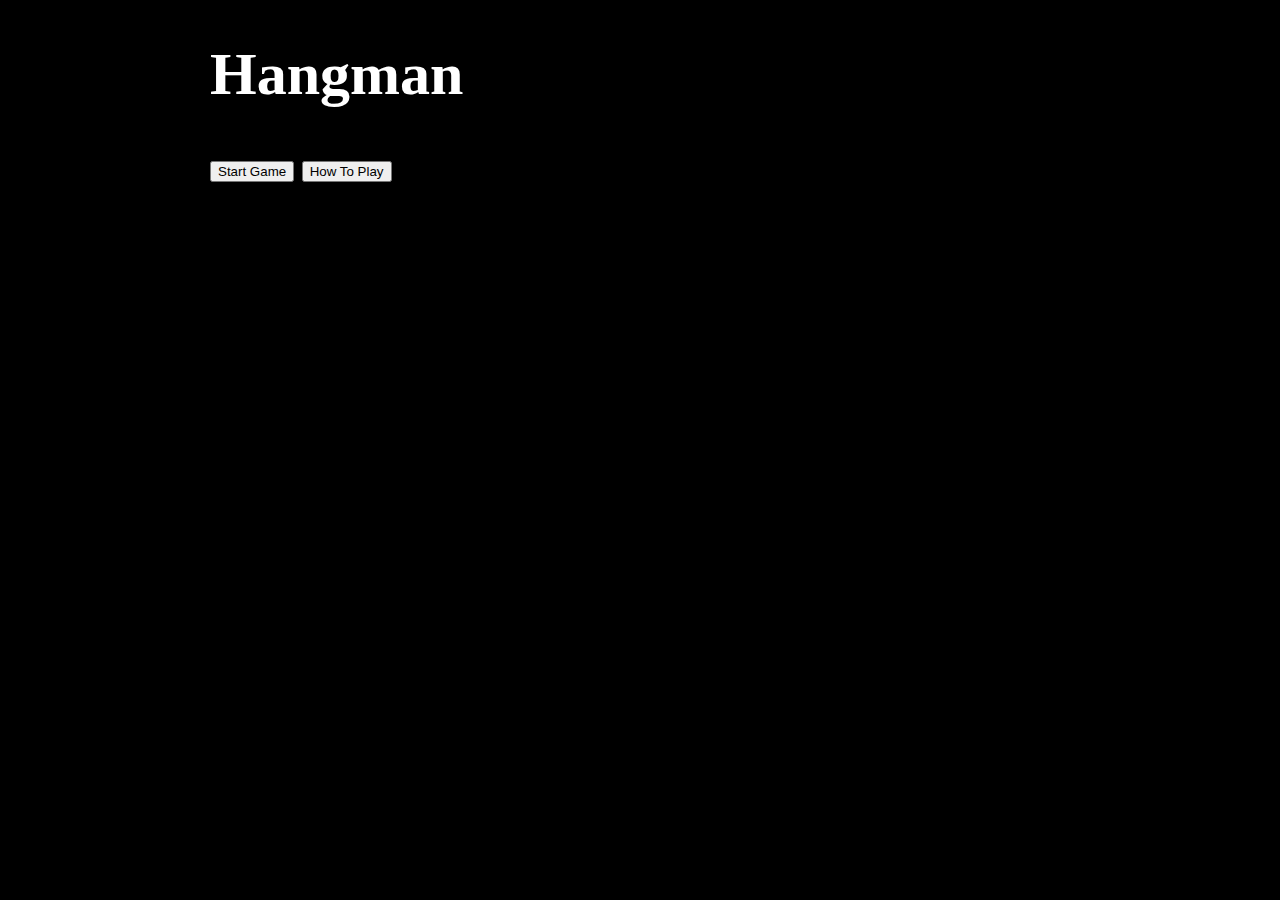
==== index.html @ e2e8db79 "index.html added" ====
<!DOCTYPE html>
<html lang="en">

<head>
    <meta charset="UTF-8">
    <meta name="viewport" content="width=device-width, initial-scale=1.0">
    <meta http-equiv="X-UA-Compatible" content="ie=edge">
    <title>Hangman Game</title>
    <link href="https://fonts.googleapis.com/css?family=IBM+Plex+Mono&display=swap" rel="stylesheet">
    <link rel="stylesheet" href="assets/css/style.css" />
    <script src="assets/js/scripts.js"></script>
</head>

<body>
    <div class="container ">
        <h1>Hangman</h1>
        <div id="start">
            <button id="play">Start Game</button>
            <button id="myBtn">How To Play</button>
        </div>
    </div>
</body>

</html>
---- assets/css/style.css ----
body {
    margin: 0;
    padding: 0;
    background-color: #000;
    color: white;
    font-size: 30px
}

figure {
    margin: 0;
    padding:0;
}

.container {
    width: 860px;
    margin: auto auto;
}

#sentence-board {
    max-width: 860px;
    min-height: 80px;
    border: 1px solid gray;
    text-align: center;
    margin: 50px 0;
    font-size:40px;   
}

img {
    max-width: 100%;
}

#hangman {
    min-height: 256px;
    border: 1px solid gray;
    text-align: center;
}

#alphabet {
    min-height: 260px;
    border: 1px solid gray;
}
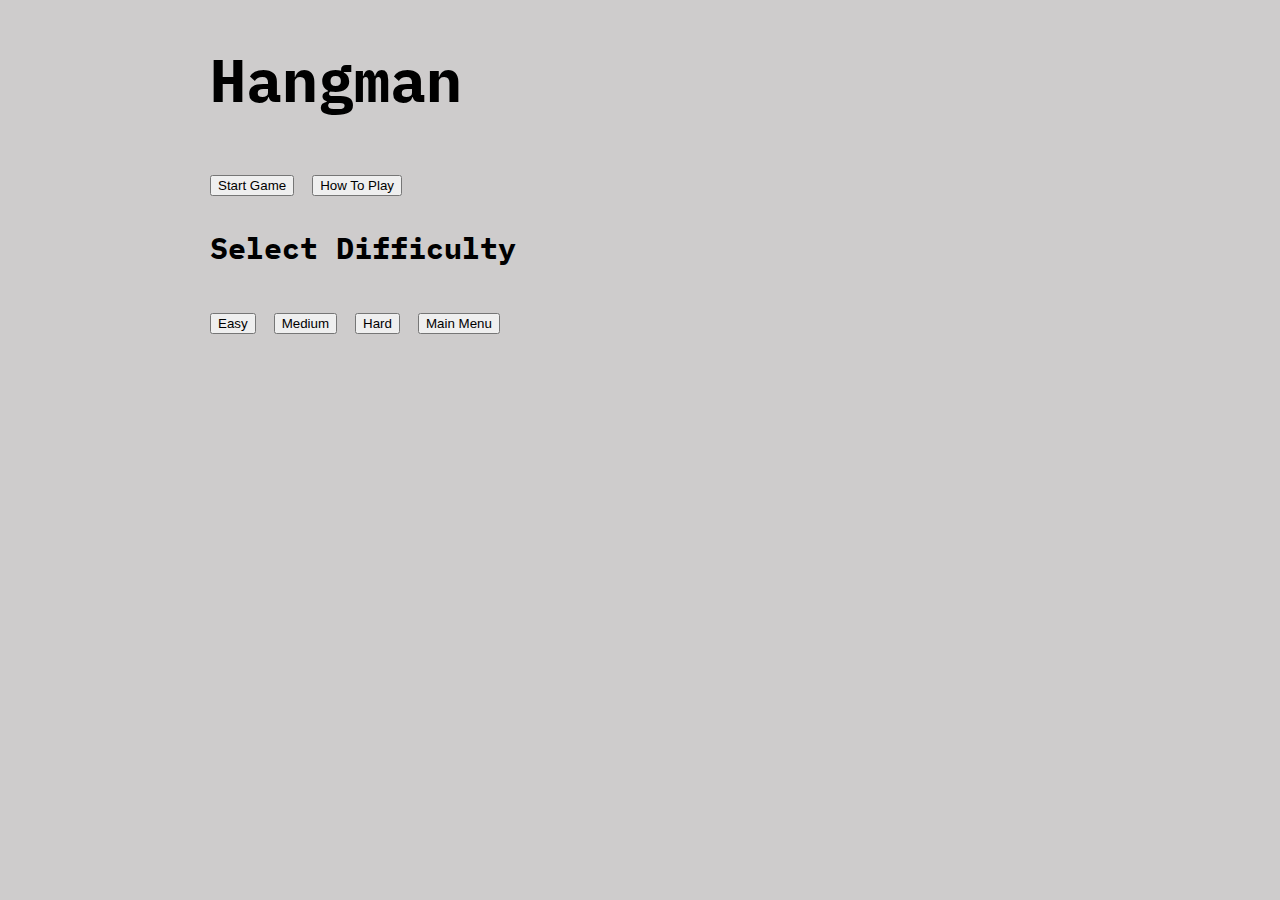
==== commit 1cf00077: "game difficulty option buttons added" ====
--- a/index.html
+++ b/index.html
@@ -12,12 +12,21 @@
 </head>
 
 <body>
-    <div class="container ">
-        <h1>Hangman</h1>
-        <div id="start">
-            <button id="play">Start Game</button>
-            <button id="myBtn">How To Play</button>
-        </div>
+    <div class="container">
+        <section class="menu-box">
+            <h1>Hangman</h1>
+            <div id="start">
+                <button class="menu-button" id="play">Start Game</button>
+                <button class="menu-button" id="howTo">How To Play</button>
+            </div>
+        </section>
+        <section id="category" class="menu-box">
+            <p>Select Difficulty</p>
+            <button class="menu-button" id="easy">Easy</button>
+            <button class="menu-button" id="medium">Medium</button>
+            <button class="menu-button" id="hard">Hard</button>
+            <button class="menu-button" id="menu">Main Menu</button>
+        </section>
     </div>
 </body>
 
--- a/assets/css/style.css
+++ b/assets/css/style.css
@@ -1,28 +1,59 @@
+/* general styling*/
 body {
     margin: 0;
     padding: 0;
-    background-color: #000;
-    color: white;
-    font-size: 30px
-}
-
-figure {
-    margin: 0;
-    padding:0;
+    background-color: rgb(206, 204, 204);
+    font-size: 30px;
+    user-select: none;
+    font-family: 'IBM Plex Mono', monospace;
+    font-weight: bold;
 }
 
 .container {
-    width: 860px;
+    max-width: 860px;
     margin: auto auto;
 }
 
+/* index page */
+.intro {
+    position: absolute;
+    top: 50%;
+    left: 50%;
+    transform: translate(-50%, -50%);
+    min-width: 300px;
+    min-height: 500px;
+    text-align: center;
+    background-color: #fff;
+    padding: 30px;
+}
+
+.intro-button {
+    background-color: #413d39;
+    border-radius: 5px;
+    border: none;
+    color: #fff;
+    padding: 14px 30px;
+    text-decoration: none;
+    font-weight: bold;
+    transition: .2s all linear;
+    letter-spacing: 1px;
+    outline: none;
+    display: block;
+    margin: 30px auto 30px auto;
+    width: 250px;
+    cursor: pointer;
+}
+
+/* gameboard page */
+
 #sentence-board {
     max-width: 860px;
-    min-height: 80px;
+    min-height: 50px;
+    padding: 20px 0;
     border: 1px solid gray;
     text-align: center;
     margin: 50px 0;
-    font-size:40px;   
+    font-size: 40px;
 }
 
 img {
@@ -38,4 +69,36 @@
 #alphabet {
     min-height: 260px;
     border: 1px solid gray;
+    text-align: center;
+}
+
+.letter {
+    width: 30px;
+    height: 30px;
+    line-height: 30px;
+    border-radius: 10px;
+    display: inline-block;
+    margin: 5px;
+    padding: 5px;
+    border: 2px solid black;
+    text-align: center;
+    cursor: pointer;
+}
+
+.letter:hover {
+
+    color: gray;
+    border: 2px solid gray;
+}
+
+.correct {
+    background-color: #067c06;
+    border: 2px solid #067c06;
+    color: #fff;
+}
+
+.incorrect {
+    background-color: #ff0000;
+    border: 2px solid #ff0000;
+    color: #fff;
 }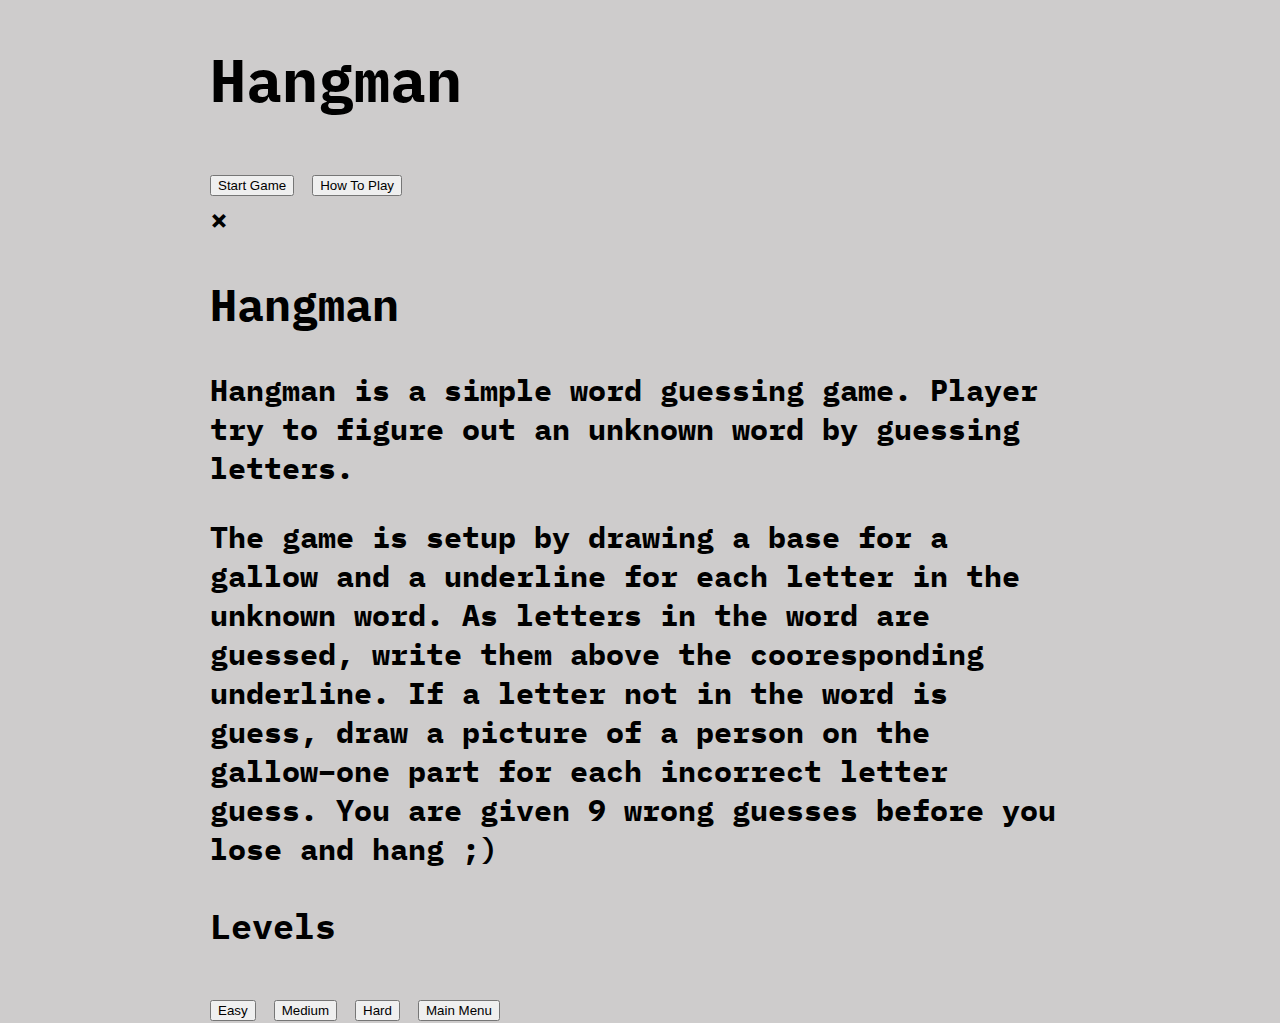
==== commit 263a3009: "modal box , links to gameboard.html added" ====
--- a/index.html
+++ b/index.html
@@ -8,7 +8,6 @@
     <title>Hangman Game</title>
     <link href="https://fonts.googleapis.com/css?family=IBM+Plex+Mono&display=swap" rel="stylesheet">
     <link rel="stylesheet" href="assets/css/style.css" />
-    <script src="assets/js/scripts.js"></script>
 </head>
 
 <body>
@@ -18,16 +17,34 @@
             <div id="start">
                 <button class="menu-button" id="play">Start Game</button>
                 <button class="menu-button" id="howTo">How To Play</button>
+                <div id="howToModal" class="modal-box">
+                    <div class="modal-content">
+                        <div class="modal-header">
+                            <span id="close">&times;</span>
+                            <h2>Hangman</h2>
+                        </div>
+                        <div class="modal-body">
+                            <p>Hangman is a simple word guessing game. Player try to figure out an unknown word by
+                                guessing letters.</p>
+                            <p>The game is setup by drawing a base for a gallow and a underline for each letter in the
+                                unknown word. As letters in the word are guessed, write them above the cooresponding
+                                underline. If a letter not in the word is guess, draw a picture of a person on the
+                                gallow–one part for each incorrect letter guess. You are given 9 wrong guesses before
+                                you lose and hang ;)</p>
+                        </div>
+                    </div>
+                </div>
             </div>
         </section>
-        <section id="category" class="menu-box">
-            <p>Select Difficulty</p>
-            <button class="menu-button" id="easy">Easy</button>
-            <button class="menu-button" id="medium">Medium</button>
-            <button class="menu-button" id="hard">Hard</button>
+        <section id="category" class="menu-box hide">
+            <h3>Levels</h3>
+            <a href="gameboard.html"><button class="menu-button" id="easy">Easy</button></a>
+            <a href="gameboard.html"><button class="menu-button" id="medium">Medium</button></a>
+            <a href="gameboard.html"><button class="menu-button" id="hard">Hard</button></a>
             <button class="menu-button" id="menu">Main Menu</button>
         </section>
     </div>
+    <script src="assets/js/events.js"></script>
 </body>
 
 </html>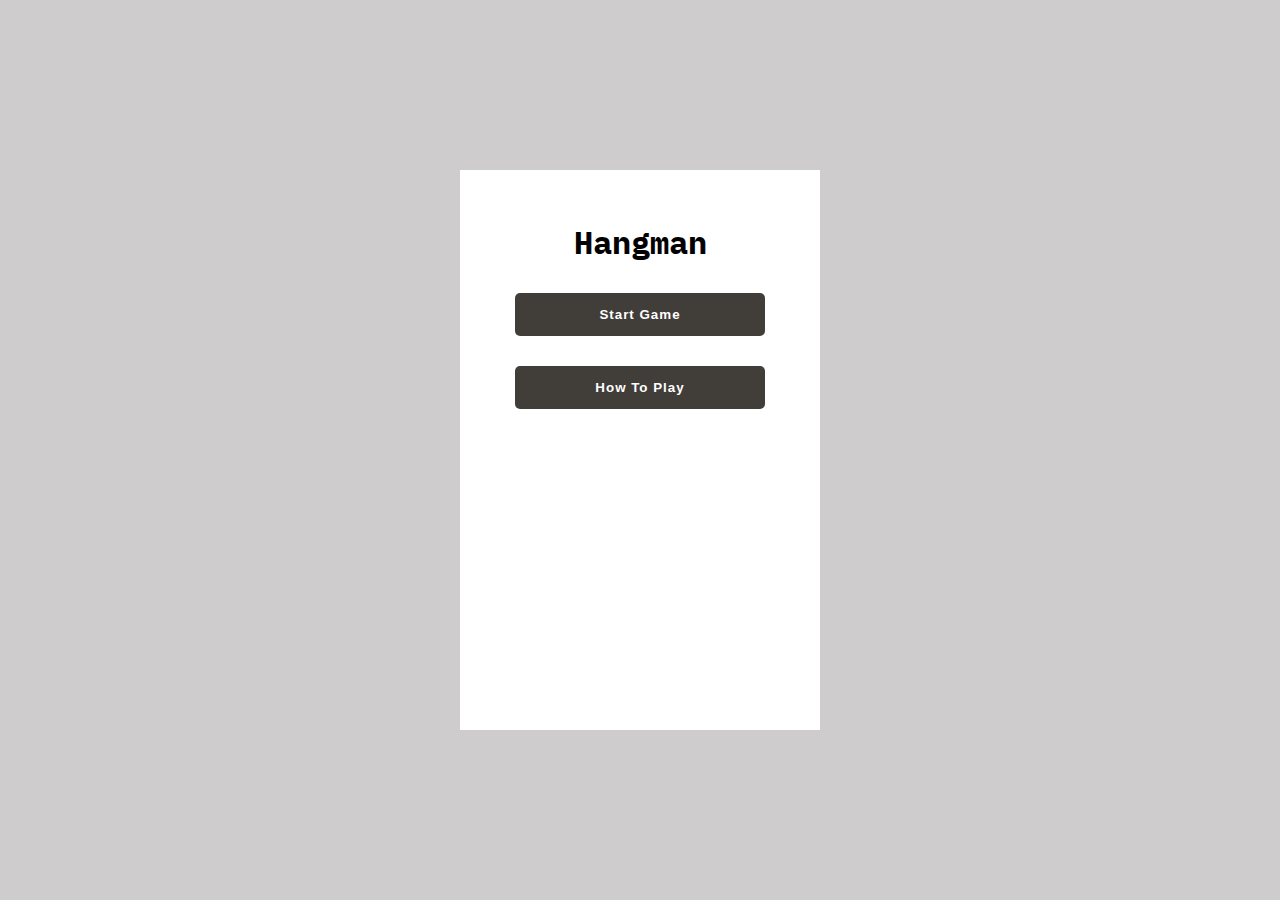
==== commit e314da13: "parms to url added" ====
--- a/index.html
+++ b/index.html
@@ -26,9 +26,9 @@
                         <div class="modal-body">
                             <p>Hangman is a simple word guessing game. Player try to figure out an unknown word by
                                 guessing letters.</p>
-                            <p>The game is setup by drawing a base for a gallow and a underline for each letter in the
-                                unknown word. As letters in the word are guessed, write them above the cooresponding
-                                underline. If a letter not in the word is guess, draw a picture of a person on the
+                            <p>The game is setup by drawing a base for a gibbet and a hyphen for each letter in the
+                                unknown word. As letters in the word are guessed, they are appeared  instead the coresponding
+                                hyphens. If a letter not in the word is guess, firstly a picture of a gibbet on the
                                 gallow–one part for each incorrect letter guess. You are given 9 wrong guesses before
                                 you lose and hang ;)</p>
                         </div>
@@ -38,9 +38,9 @@
         </section>
         <section id="category" class="menu-box hide">
             <h3>Levels</h3>
-            <a href="gameboard.html"><button class="menu-button" id="easy">Easy</button></a>
-            <a href="gameboard.html"><button class="menu-button" id="medium">Medium</button></a>
-            <a href="gameboard.html"><button class="menu-button" id="hard">Hard</button></a>
+            <a href="gameboard.html?id=easy"><button class="menu-button" id="easy">Easy</button></a>
+            <a href="gameboard.html?id=hard"><button class="menu-button" id="medium">Medium</button></a>
+            <a href="gameboard.html?id=proverbs"><button class="menu-button" id="hard">Hard</button></a>
             <button class="menu-button" id="menu">Main Menu</button>
         </section>
     </div>
--- a/assets/css/style.css
+++ b/assets/css/style.css
@@ -3,7 +3,6 @@
     margin: 0;
     padding: 0;
     background-color: rgb(206, 204, 204);
-    font-size: 30px;
     user-select: none;
     font-family: 'IBM Plex Mono', monospace;
     font-weight: bold;
@@ -15,7 +14,7 @@
 }
 
 /* index page */
-.intro {
+.menu-box {
     position: absolute;
     top: 50%;
     left: 50%;
@@ -27,7 +26,7 @@
     padding: 30px;
 }
 
-.intro-button {
+.menu-button {
     background-color: #413d39;
     border-radius: 5px;
     border: none;
@@ -42,6 +41,102 @@
     margin: 30px auto 30px auto;
     width: 250px;
     cursor: pointer;
+}
+
+.hide {
+    display: none;
+}
+
+.show {
+    display: block;
+}
+
+/* modal-box */
+/* some parts of styling taken from www.w3schools.com */
+.modal-box {
+    display: none;
+    position: fixed;
+    z-index: 1;
+    padding-top: 100px;
+    left: 0;
+    top: 0;
+    width: 100%;
+    height: 100%;
+    overflow: auto;
+    background-color: rgba(0, 0, 0, 0.4);
+}
+
+/* Modal Content */
+.modal-content {
+    position: relative;
+    background-color: #fefefe;
+    margin: auto;
+    padding: 0;
+    border: 1px solid #888;
+    width: 80%;
+    box-shadow: 0 4px 8px 0 rgba(0, 0, 0, 0.2), 0 6px 20px 0 rgba(0, 0, 0, 0.19);
+    -webkit-animation-name: animatetop;
+    -webkit-animation-duration: 0.4s;
+    animation-name: animatetop;
+    animation-duration: 0.4s
+}
+
+/* Add Animation - code taken from w3schools.com*/
+@-webkit-keyframes animatetop {
+    from {
+        top: -300px;
+        opacity: 0
+    }
+
+    to {
+        top: 0;
+        opacity: 1
+    }
+}
+
+@keyframes animatetop {
+    from {
+        top: -300px;
+        opacity: 0
+    }
+
+    to {
+        top: 0;
+        opacity: 1
+    }
+}
+
+#close {
+    color: white;
+    float: right;
+    font-size: 28px;
+    font-weight: bold;
+}
+
+#close:hover,
+#close:focus {
+    color: #000;
+    text-decoration: none;
+    cursor: pointer;
+}
+
+.modal-header {
+    padding: 2px 16px;
+    background-color: #5cb85c;
+    color: white;
+}
+
+.modal-body {
+    padding: 2px 16px;
+}
+
+
+
+
+.container {
+    width: 40%;
+    min-height: 500px;
+    margin-top: 200px;
 }
 
 /* gameboard page */
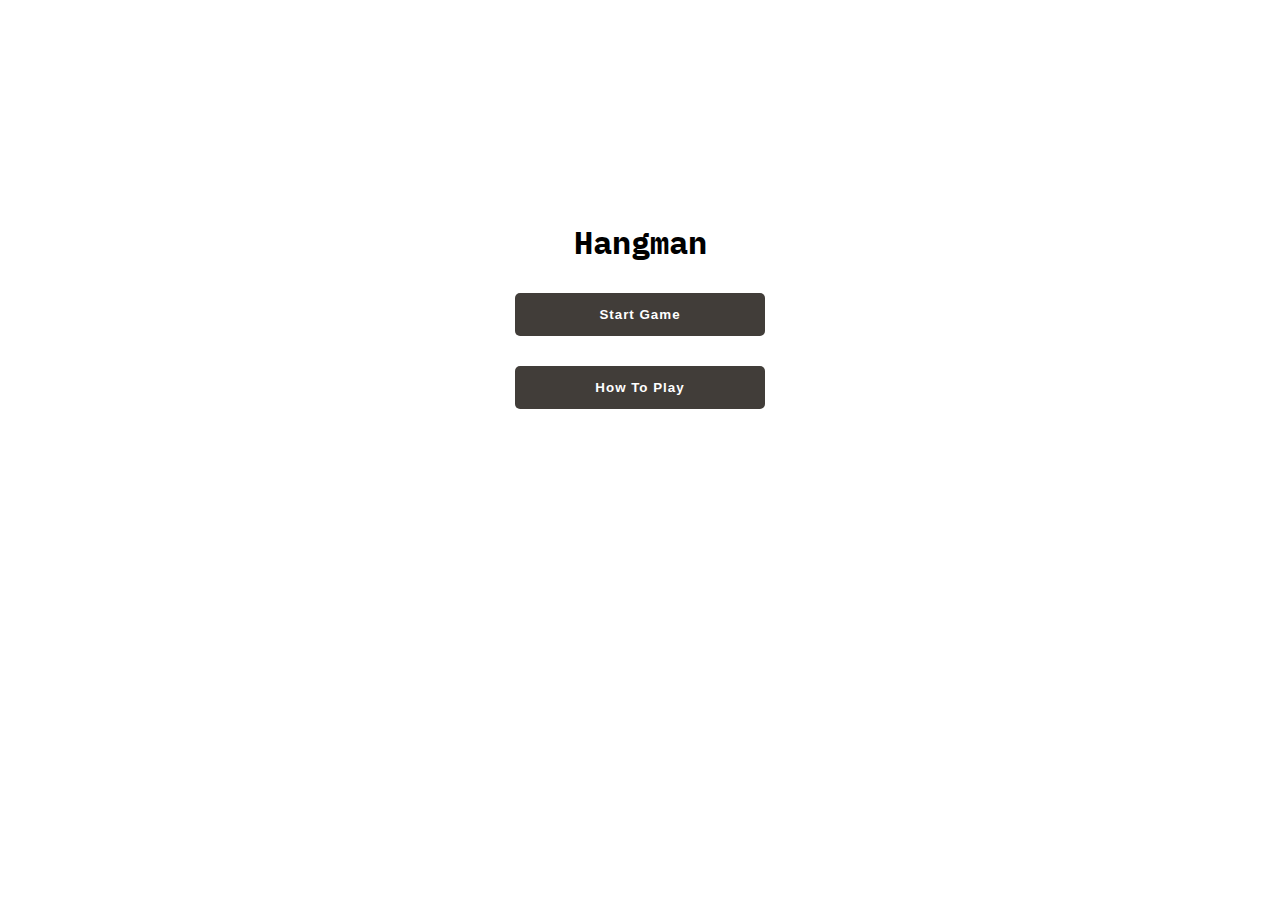
==== commit 3f1a4c62: "google font added" ====
--- a/index.html
+++ b/index.html
@@ -6,15 +6,15 @@
     <meta name="viewport" content="width=device-width, initial-scale=1.0">
     <meta http-equiv="X-UA-Compatible" content="ie=edge">
     <title>Hangman Game</title>
-    <link href="https://fonts.googleapis.com/css?family=IBM+Plex+Mono&display=swap" rel="stylesheet">
+    <link href="https://fonts.googleapis.com/css?family=IBM+Plex+Mono:400,700&display=swap" rel="stylesheet">
     <link rel="stylesheet" href="assets/css/style.css" />
 </head>
 
 <body>
     <div class="container">
         <section class="menu-box">
-            <h1>Hangman</h1>
             <div id="start">
+                <h1>Hangman</h1>
                 <button class="menu-button" id="play">Start Game</button>
                 <button class="menu-button" id="howTo">How To Play</button>
                 <div id="howToModal" class="modal-box">
@@ -27,7 +27,8 @@
                             <p>Hangman is a simple word guessing game. Player try to figure out an unknown word by
                                 guessing letters.</p>
                             <p>The game is setup by drawing a base for a gibbet and a hyphen for each letter in the
-                                unknown word. As letters in the word are guessed, they are appeared  instead the coresponding
+                                unknown word. As letters in the word are guessed, they are appeared instead the
+                                coresponding
                                 hyphens. If a letter not in the word is guess, firstly a picture of a gibbet on the
                                 gallow–one part for each incorrect letter guess. You are given 9 wrong guesses before
                                 you lose and hang ;)</p>
--- a/assets/css/style.css
+++ b/assets/css/style.css
@@ -2,16 +2,20 @@
 body {
     margin: 0;
     padding: 0;
-    background-color: rgb(206, 204, 204);
     user-select: none;
     font-family: 'IBM Plex Mono', monospace;
     font-weight: bold;
-}
-
-.container {
-    max-width: 860px;
-    margin: auto auto;
-}
+    box-sizing: border-box;
+}
+
+/* .container {
+    background-image: url("../images/paper1.png");
+    background-size: cover;
+    background-position: center;
+    height: 100vh; 
+} */
+
+
 
 /* index page */
 .menu-box {
@@ -24,6 +28,9 @@
     text-align: center;
     background-color: #fff;
     padding: 30px;
+    background-image: url("../images/paper1.png");
+    background-size: cover;
+    background-position: center;
 }
 
 .menu-button {
@@ -130,47 +137,36 @@
     padding: 2px 16px;
 }
 
-
-
-
-.container {
-    width: 40%;
-    min-height: 500px;
-    margin-top: 200px;
-}
-
 /* gameboard page */
-
 #sentence-board {
-    max-width: 860px;
-    min-height: 50px;
-    padding: 20px 0;
-    border: 1px solid gray;
-    text-align: center;
-    margin: 50px 0;
+    padding: 26px 0;
+    text-align: center;
     font-size: 40px;
 }
 
-img {
-    max-width: 100%;
-}
-
 #hangman {
-    min-height: 256px;
-    border: 1px solid gray;
-    text-align: center;
+    text-align: center;
+}
+
+#message {
+    height: 50px;
+    color: #f0ad4e;
+    text-align: center;
+    font-size: 25px;
+    line-height: 25px;
 }
 
 #alphabet {
     min-height: 260px;
-    border: 1px solid gray;
-    text-align: center;
+    text-align: center;
+    font-size: 30px;
 }
 
 .letter {
     width: 30px;
     height: 30px;
     line-height: 30px;
+    font-size: 30px;
     border-radius: 10px;
     display: inline-block;
     margin: 5px;
@@ -196,4 +192,33 @@
     background-color: #ff0000;
     border: 2px solid #ff0000;
     color: #fff;
+}
+
+/* Large devices (laptops/desktops, 992px and up) */
+@media only screen and (min-width: 992px) {
+
+    .container {
+        max-width: 960px;
+        margin: auto auto;
+
+    }
+
+    .paper-card {
+        box-shadow: 1px 4px 10px gray;
+        background-image: url("../images/paper1.png");
+        background-size: cover;
+        min-height: 549px;
+    }
+
+    #sentence-board {
+        margin-top: 2em;
+        padding: 55px 0 65px 0;
+        text-align: center;
+        font-size: 50px;
+    }
+
+    .box {
+        float: left;
+        width: 50%;
+    }
 }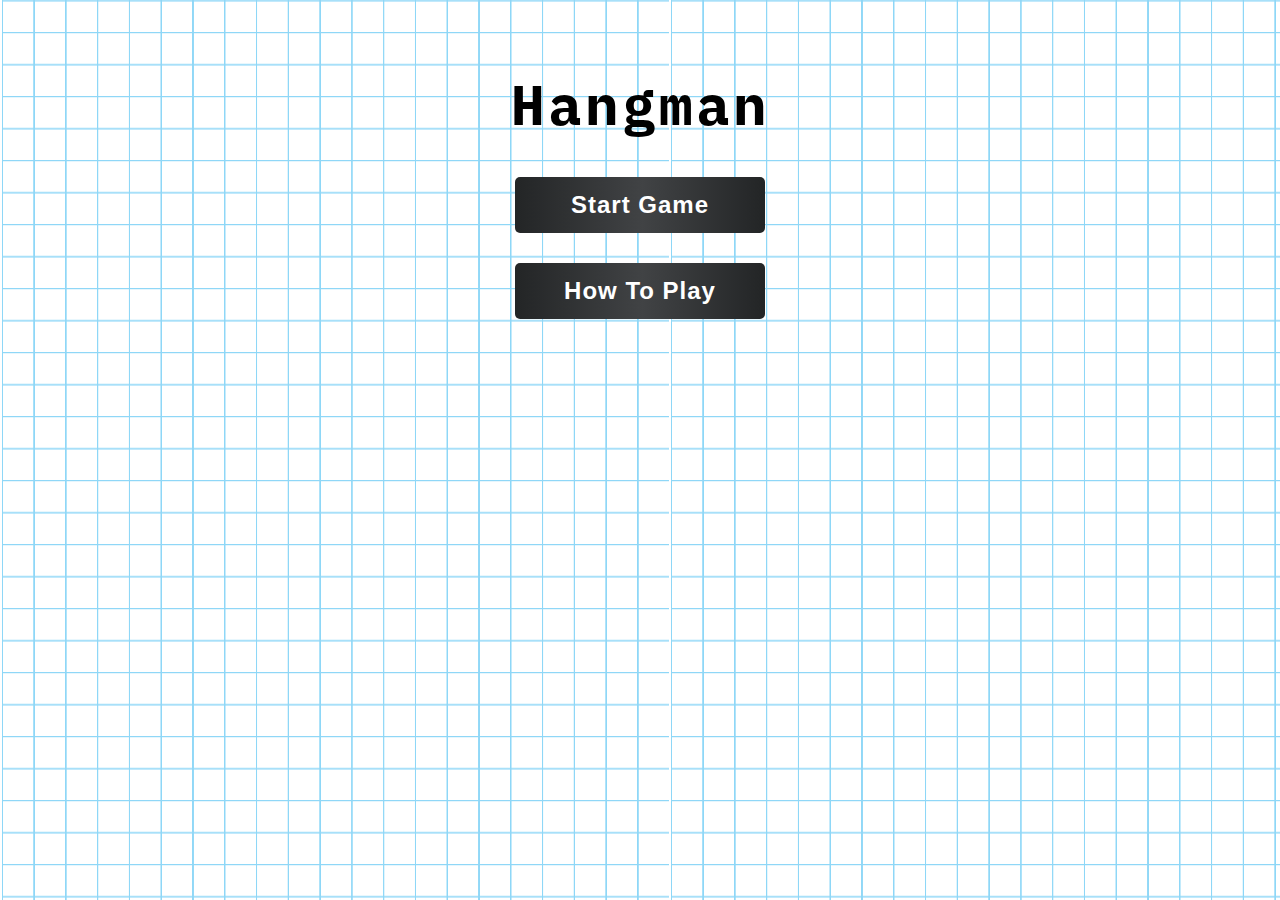
==== commit 8e64dc18: "comments added" ====
--- a/index.html
+++ b/index.html
@@ -22,29 +22,28 @@
                         <div class="modal-header">
                             <span id="close">&times;</span>
                             <h2>Hangman</h2>
-                        </div>
+                        </div><!--./modal-header-->
                         <div class="modal-body">
                             <p>Hangman is a simple word guessing game. Player try to figure out an unknown word by
                                 guessing letters.</p>
                             <p>The game is setup by drawing a base for a gibbet and a hyphen for each letter in the
                                 unknown word. As letters in the word are guessed, they are appeared instead the
-                                coresponding
-                                hyphens. If a letter not in the word is guess, firstly a picture of a gibbet on the
-                                gallow–one part for each incorrect letter guess. You are given 9 wrong guesses before
-                                you lose and hang ;)</p>
-                        </div>
-                    </div>
-                </div>
-            </div>
-        </section>
+                                coresponding hyphens. If a letter not in the word is guess, firstly a picture of a
+                                gibbet on the gallow–one part for each incorrect letter guess. You are given 9 wrong
+                                guesses before you lose and hang ;) Enjoy!</p>
+                        </div><!--./modal-body-->
+                    </div><!--./modal-content-->
+                </div><!--./modal-box-->
+            </div><!--./start-->
+        </section><!--./menu-box-->
         <section id="category" class="menu-box hide">
-            <h3>Levels</h3>
+            <h1>Levels</h1>
             <a href="gameboard.html?id=easy"><button class="menu-button" id="easy">Easy</button></a>
             <a href="gameboard.html?id=hard"><button class="menu-button" id="medium">Medium</button></a>
             <a href="gameboard.html?id=proverbs"><button class="menu-button" id="hard">Hard</button></a>
             <button class="menu-button" id="menu">Main Menu</button>
-        </section>
-    </div>
+        </section><!--./menu-box hide-->
+    </div><!--./container-->
     <script src="assets/js/events.js"></script>
 </body>
 
--- a/assets/css/style.css
+++ b/assets/css/style.css
@@ -4,37 +4,37 @@
     padding: 0;
     user-select: none;
     font-family: 'IBM Plex Mono', monospace;
-    font-weight: bold;
     box-sizing: border-box;
 }
 
-/* .container {
-    background-image: url("../images/paper1.png");
-    background-size: cover;
-    background-position: center;
-    height: 100vh; 
-} */
+.container {
+    background-image: url("../images/paper.png");
+    background-position: top left;
+    position: relative;
+    height: 100vh;
+}
 
 
 
 /* index page */
+#start h1 {
+    font-size: 3.5em;
+    letter-spacing: 3px;
+}
+
 .menu-box {
-    position: absolute;
+    /* position: fixed;
     top: 50%;
     left: 50%;
-    transform: translate(-50%, -50%);
-    min-width: 300px;
-    min-height: 500px;
-    text-align: center;
-    background-color: #fff;
+    transform: translate(-50%, -50%); */
+    /* min-width: 300px;
+    min-height: 500px; */
+    text-align: center;
     padding: 30px;
-    background-image: url("../images/paper1.png");
-    background-size: cover;
-    background-position: center;
 }
 
 .menu-button {
-    background-color: #413d39;
+    background-image: linear-gradient(to right, #232526 0%, #414345 51%, #232526 100%);
     border-radius: 5px;
     border: none;
     color: #fff;
@@ -43,12 +43,14 @@
     font-weight: bold;
     transition: .2s all linear;
     letter-spacing: 1px;
+    font-size: 1.5em;
     outline: none;
     display: block;
     margin: 30px auto 30px auto;
     width: 250px;
     cursor: pointer;
 }
+
 
 .hide {
     display: none;
@@ -142,6 +144,13 @@
     padding: 26px 0;
     text-align: center;
     font-size: 40px;
+    font-weight: bold;
+}
+
+#lives {
+    font-size: 29px;
+    font-weight: bold;
+    padding: 0 0 0 77px;
 }
 
 #hangman {
@@ -149,17 +158,22 @@
 }
 
 #message {
-    height: 50px;
-    color: #f0ad4e;
+    height: 60px;
+    color: #ff0000;
     text-align: center;
     font-size: 25px;
     line-height: 25px;
+    font-weight: bold;
 }
 
 #alphabet {
     min-height: 260px;
     text-align: center;
     font-size: 30px;
+}
+
+.word {
+    font-size: 20px;
 }
 
 .letter {
@@ -186,39 +200,117 @@
     background-color: #067c06;
     border: 2px solid #067c06;
     color: #fff;
+    cursor: default;
 }
 
 .incorrect {
     background-color: #ff0000;
     border: 2px solid #ff0000;
     color: #fff;
+    cursor: default;
+}
+
+.inner {
+    background-color: green;
+    margin: 0 auto -15px auto;
+    font-size: 15px;
+    width: 200px;
+}
+
+.win,
+.fail {
+    font-size: 38px;
+    display: inline-block;
+    margin-bottom: 5px;
+    font-weight: bold;
+}
+
+.win {
+    color: green;
+}
+
+.fail {
+    color: red;
+}
+
+.back-menu {
+    background-color: gray;
+    margin: 0 auto;
+    font-size: 15px;
+    width: 200px;
+}
+
+.back-menu a {
+    text-decoration: none;
+    color: white;
+}
+
+@media only screen and (max-width: 420px){
+    #hangman {
+        
+    }
+
+    .letter {
+        width: 25px;
+    }
+
+    .paper-card > #lives {
+        padding: 0;
+        text-align: center;   
+    }
+
+    .win, .fail {
+        font-size: 33px;
+    }
 }
 
 /* Large devices (laptops/desktops, 992px and up) */
 @media only screen and (min-width: 992px) {
-
-    .container {
+    .paper-card {
+        width: 100%;
         max-width: 960px;
-        margin: auto auto;
-
-    }
-
-    .paper-card {
-        box-shadow: 1px 4px 10px gray;
-        background-image: url("../images/paper1.png");
-        background-size: cover;
-        min-height: 549px;
+        /* margin: auto auto; */
+        position: absolute;
+        top: 50%;
+        left: 50%;
+        transform: translate(-50%, -50%);
     }
 
     #sentence-board {
-        margin-top: 2em;
-        padding: 55px 0 65px 0;
+        padding: 0 0 65px 0;
         text-align: center;
         font-size: 50px;
+        letter-spacing: 5px;
     }
 
     .box {
         float: left;
-        width: 50%;
+        width: 48%;
+        min-height: 310px;
+    }
+
+    #hangman {
+        text-align: left;
+        padding-left: 52px;
+    }
+
+    .win,
+    .fail {
+        font-size: 38px;
+        display: inline-block;
+        margin-bottom: 5px;
+        font-weight: bold;
+    }
+
+    .win {
+        color: green;
+    }
+
+    .fail {
+        color: red;
+    }
+
+    #alphabet {
+        margin-top: -12px;
     }
 }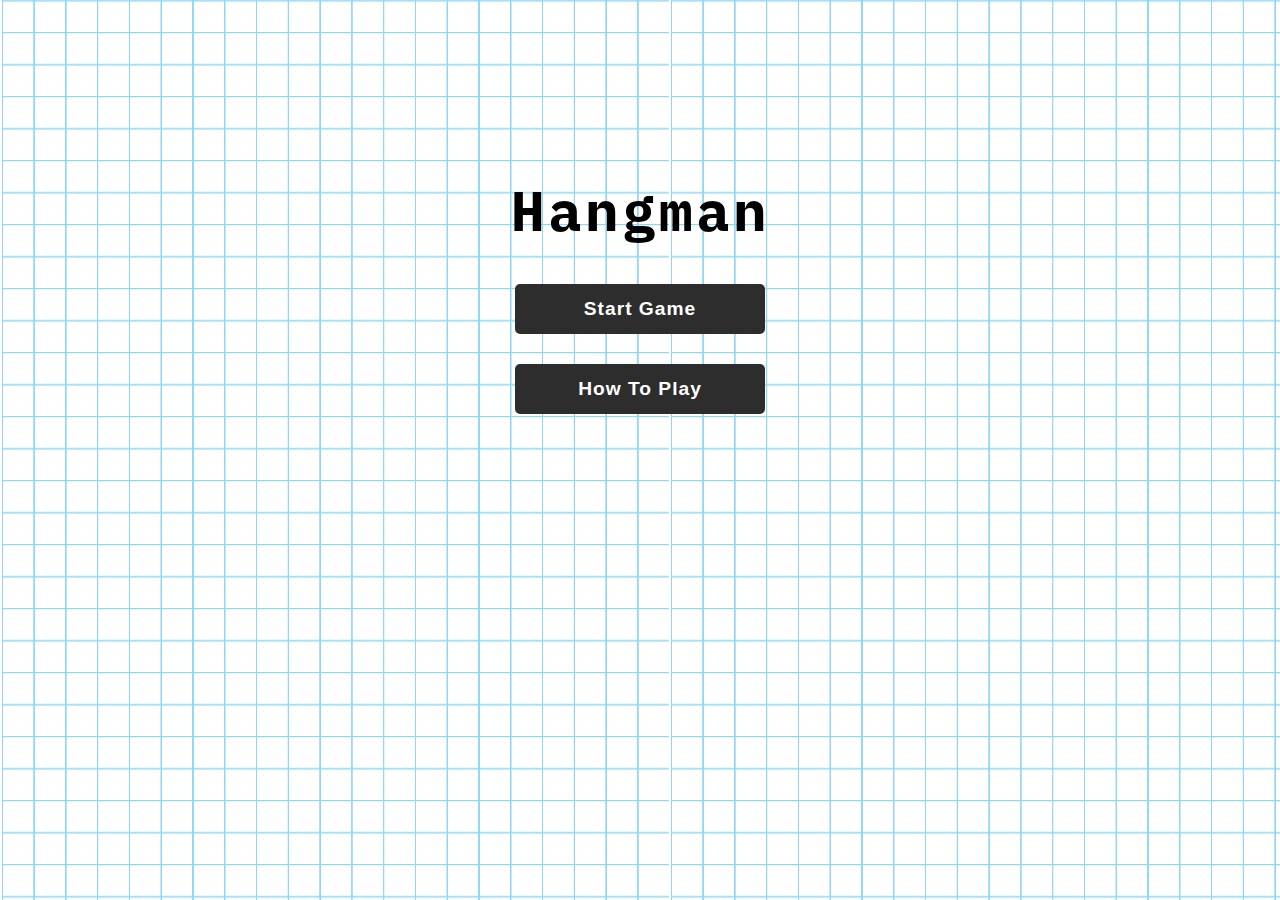
==== commit 549370bb: "button replaced by links" ====
--- a/index.html
+++ b/index.html
@@ -22,28 +22,36 @@
                         <div class="modal-header">
                             <span id="close">&times;</span>
                             <h2>Hangman</h2>
-                        </div><!--./modal-header-->
+                        </div>
+                        <!--./modal-header-->
                         <div class="modal-body">
                             <p>Hangman is a simple word guessing game. Player try to figure out an unknown word by
                                 guessing letters.</p>
-                            <p>The game is setup by drawing a base for a gibbet and a hyphen for each letter in the
-                                unknown word. As letters in the word are guessed, they are appeared instead the
+                            <p>The game is setup by drawing a base for a gibbet and a hyphens for each letter in the
+                                unknown word. As letters in the word are guessed, they are appeared on place of the
                                 coresponding hyphens. If a letter not in the word is guess, firstly a picture of a
-                                gibbet on the gallow–one part for each incorrect letter guess. You are given 9 wrong
-                                guesses before you lose and hang ;) Enjoy!</p>
-                        </div><!--./modal-body-->
-                    </div><!--./modal-content-->
-                </div><!--./modal-box-->
-            </div><!--./start-->
-        </section><!--./menu-box-->
+                                gibbet – one part for each incorrect letter guess is drew. Player is given 9 wrong
+                                guesses before lose and hang ;)</p>
+                        </div>
+                        <!--./modal-body-->
+                    </div>
+                    <!--./modal-content-->
+                </div>
+                <!--./modal-box-->
+            </div>
+            <!--./start-->
+        </section>
+        <!--./menu-box-->
         <section id="category" class="menu-box hide">
             <h1>Levels</h1>
-            <a href="gameboard.html?id=easy"><button class="menu-button" id="easy">Easy</button></a>
-            <a href="gameboard.html?id=hard"><button class="menu-button" id="medium">Medium</button></a>
-            <a href="gameboard.html?id=proverbs"><button class="menu-button" id="hard">Hard</button></a>
+            <a href="gameboard.html?id=easy" class="menu-button" id="easy">Easy</a>
+            <a href="gameboard.html?id=medium" class="menu-button" id="medium">Medium</a>
+            <a href="gameboard.html?id=hard" class="menu-button" id="hard">Hard</a>
             <button class="menu-button" id="menu">Main Menu</button>
-        </section><!--./menu-box hide-->
-    </div><!--./container-->
+        </section>
+        <!--./menu-box hide-->
+    </div>
+    <!--./container-->
     <script src="assets/js/events.js"></script>
 </body>
 
--- a/assets/css/style.css
+++ b/assets/css/style.css
@@ -14,27 +14,28 @@
     height: 100vh;
 }
 
-
-
 /* index page */
-#start h1 {
+#start {
+    margin-top: 16vh;
+}
+
+#start h1,
+#category h1 {
     font-size: 3.5em;
     letter-spacing: 3px;
 }
 
+#category a {
+    text-decoration: none;
+}
+
 .menu-box {
-    /* position: fixed;
-    top: 50%;
-    left: 50%;
-    transform: translate(-50%, -50%); */
-    /* min-width: 300px;
-    min-height: 500px; */
     text-align: center;
     padding: 30px;
 }
 
 .menu-button {
-    background-image: linear-gradient(to right, #232526 0%, #414345 51%, #232526 100%);
+    background-color: #2d2d2d;
     border-radius: 5px;
     border: none;
     color: #fff;
@@ -43,7 +44,7 @@
     font-weight: bold;
     transition: .2s all linear;
     letter-spacing: 1px;
-    font-size: 1.5em;
+    font-size: 1.2em;
     outline: none;
     display: block;
     margin: 30px auto 30px auto;
@@ -51,6 +52,15 @@
     cursor: pointer;
 }
 
+#easy,
+#medium,
+#hard {
+    width: 190px;
+}
+
+.menu-button:hover {
+    background-color: #565656
+}
 
 .hide {
     display: none;
@@ -66,7 +76,7 @@
     display: none;
     position: fixed;
     z-index: 1;
-    padding-top: 100px;
+    padding-top: 150px;
     left: 0;
     top: 0;
     width: 100%;
@@ -84,25 +94,11 @@
     border: 1px solid #888;
     width: 80%;
     box-shadow: 0 4px 8px 0 rgba(0, 0, 0, 0.2), 0 6px 20px 0 rgba(0, 0, 0, 0.19);
-    -webkit-animation-name: animatetop;
-    -webkit-animation-duration: 0.4s;
     animation-name: animatetop;
     animation-duration: 0.4s
 }
 
 /* Add Animation - code taken from w3schools.com*/
-@-webkit-keyframes animatetop {
-    from {
-        top: -300px;
-        opacity: 0
-    }
-
-    to {
-        top: 0;
-        opacity: 1
-    }
-}
-
 @keyframes animatetop {
     from {
         top: -300px;
@@ -133,10 +129,14 @@
     padding: 2px 16px;
     background-color: #5cb85c;
     color: white;
+    font-size: 2em;
 }
 
 .modal-body {
     padding: 2px 16px;
+    font-family: arial;
+    text-align: left;
+    font-size: 1.3em;
 }
 
 /* gameboard page */
@@ -151,6 +151,29 @@
     font-size: 29px;
     font-weight: bold;
     padding: 0 0 0 77px;
+}
+
+#refresh {
+    position: absolute;
+    top: 6px;
+    right: 135px;
+    cursor: pointer;
+    opacity: .7;
+    transition: .2s all linear;
+}
+
+#refresh:hover,
+#home:hover {
+    opacity: 1;
+}
+
+#home {
+    position: absolute;
+    top: 6px;
+    right: 84px;
+    cursor: pointer;
+    opacity: .7;
+    transition: .2s all linear;
 }
 
 #hangman {
@@ -198,23 +221,27 @@
 
 .correct {
     background-color: #067c06;
-    border: 2px solid #067c06;
     color: #fff;
     cursor: default;
 }
 
 .incorrect {
     background-color: #ff0000;
-    border: 2px solid #ff0000;
     color: #fff;
     cursor: default;
 }
 
 .inner {
-    background-color: green;
+    background-image: none;
+    background-color:#376f32;
     margin: 0 auto -15px auto;
+    transition: .2s all linear;
     font-size: 15px;
     width: 200px;
+}
+
+.inner:hover {
+    background-color: #5b9452;
 }
 
 .win,
@@ -234,7 +261,6 @@
 }
 
 .back-menu {
-    background-color: gray;
     margin: 0 auto;
     font-size: 15px;
     width: 200px;
@@ -245,27 +271,137 @@
     color: white;
 }
 
-@media only screen and (max-width: 420px){
+/* media queries */
+@media only screen and (max-width: 375px) {
+    #lives {
+        padding: 20px 0 0 25px;
+        font-size: 20px;
+    }
+
+    #refresh {
+        position: absolute;
+        top: 15px;
+        right: 80px;
+    }
+
+    #home {
+        position: absolute;
+        top: 15px;
+        right: 25px;
+    }
+
+    #sentence-board {
+        padding-top: 15px;
+    }
+
     #hangman {
-        
+        transform: scale(.6);
+        margin-top: -50px;
+    }
+
+    #message {
+        margin-top: -55px;
+    }
+
+    #alphabet {
+        padding-top: 0;
+        margin-top: -20px;
+        font-size: 25px;
+    }
+
+    .win,
+    .fail {
+        font-size: 28px;
+    }
+
+    .letter {
+        width: 20px;
+    }
+
+    .modal-box {
+        padding-top: 60px;
+    }
+
+    .modal-content {
+        width: 80%;
+    }
+
+    .modal-header h2 {
+        font-size: 25px;
+    }
+
+    .modal-body {
+        font-size: 1.05em;
+    }
+}
+
+@media only screen and (min-width: 376px) and (max-width: 420px) {
+    #lives {
+        padding: 20px 0 0 25px;
+        font-size: 20px;
+    }
+
+    #refresh {
+        position: absolute;
+        top: 15px;
+        right: 80px;
+    }
+
+    #home {
+        position: absolute;
+        top: 15px;
+        right: 25px;  
+    }
+
+    #sentence-board {
+        padding-top: 40px;
+    }
+
+    #hangman {
+        transform: scale(.70);
+        margin-top: -50px;
+    }
+
+    #message {
+        margin-top: -20px;
     }
 
     .letter {
         width: 25px;
     }
 
-    .paper-card > #lives {
-        padding: 0;
-        text-align: center;   
-    }
-
-    .win, .fail {
+    .win,
+    .fail {
         font-size: 33px;
+    }
+
+    .modal-box {
+        padding-top: 60px;
+    }
+}
+
+/* Tablets */
+@media only screen and (min-width: 768px) and (max-width: 991px) {
+    #lives {
+        padding: 25px 0 0 25px;
+        font-size: 30px;
+    }
+
+    #refresh {
+        position: absolute;
+        top: 25px;
+        right: 30px;
+        transform: scale(1.5);
     }
 }
 
 /* Large devices (laptops/desktops, 992px and up) */
 @media only screen and (min-width: 992px) {
+
+    .modal-content {
+        width: 40%;
+    }
+
     .paper-card {
         width: 100%;
         max-width: 960px;
